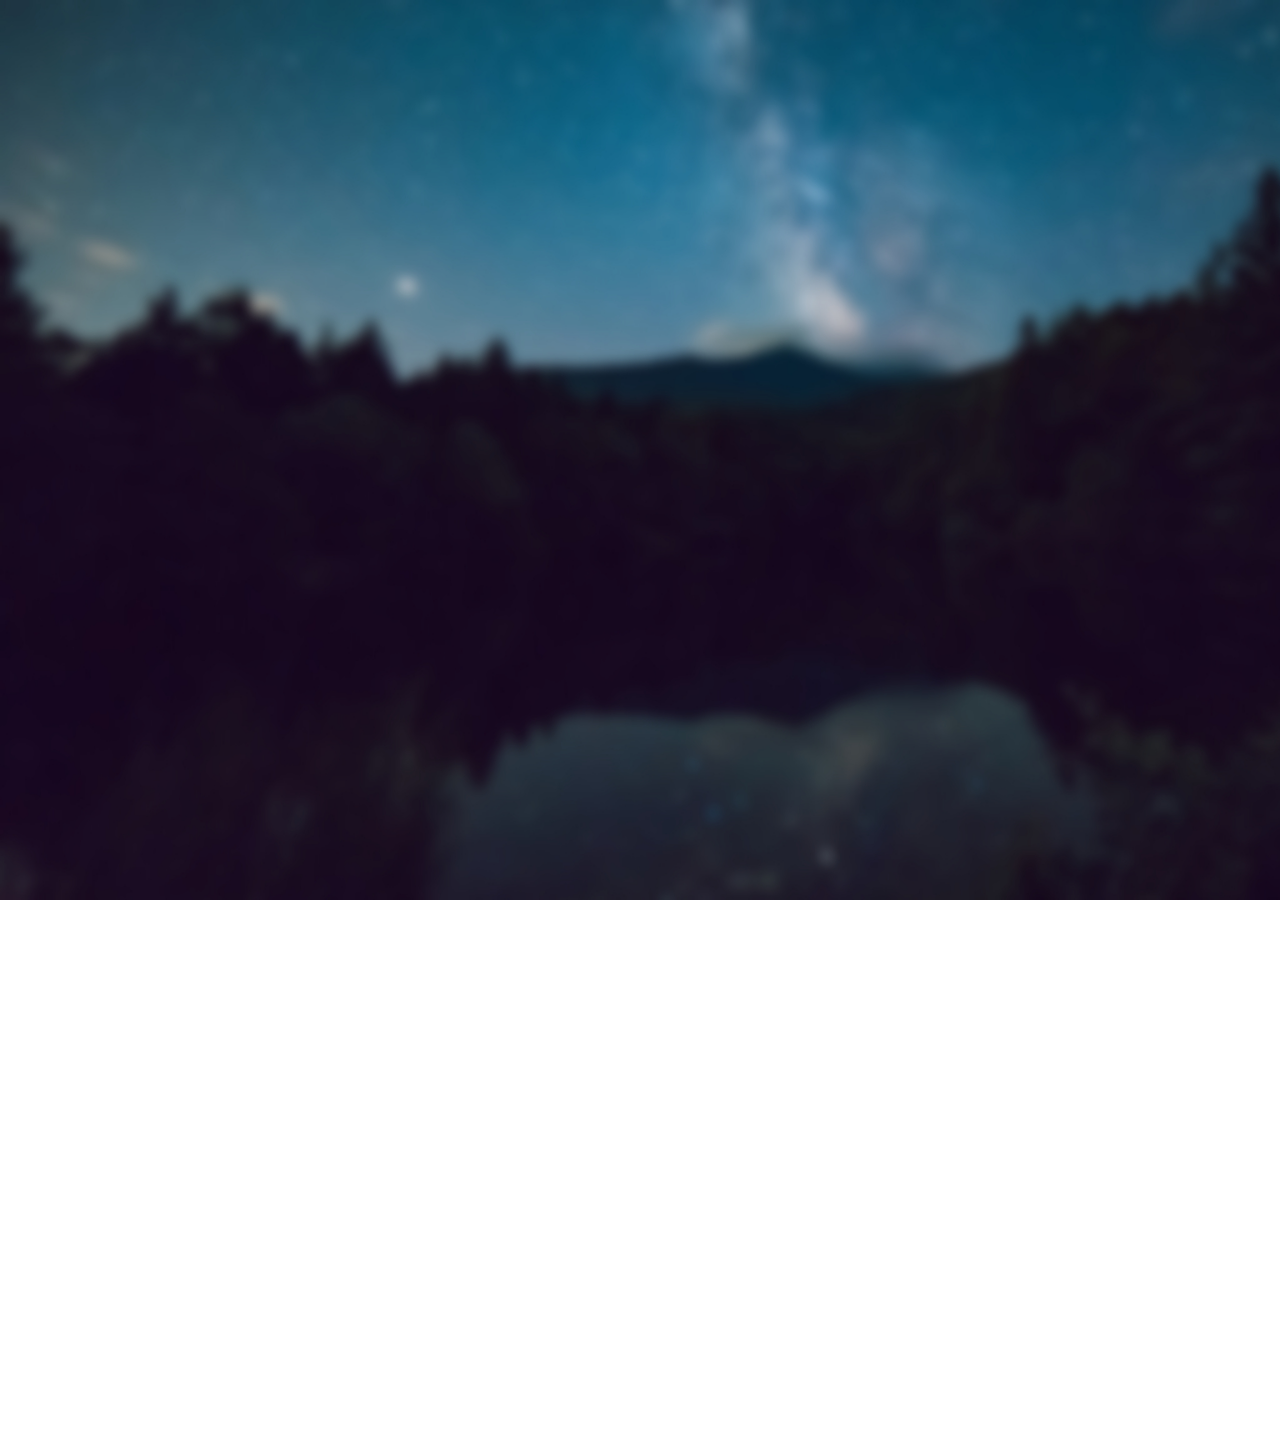
==== projects/index.html @ ea148662 "aggiunti screenshot" ====
<!doctype HTML>
<html lang="en">

<head>
    <meta charset="UTF-8">
    <meta name="viewport" content="width=device-width, initial-scale=1.0">
    <link rel="icon" href="/media/ico.ico" />
    <link rel="stylesheet" href="/index.css">
    <link rel="stylesheet" href="/projects/projects.css">
    <link href="https://fonts.googleapis.com/css2?family=Open+Sans:wght@300&family=Roboto+Mono:wght@200;300&display=swap" rel="stylesheet">
    <script src="https://ajax.googleapis.com/ajax/libs/jquery/3.5.1/jquery.min.js"></script>
    <title>Samuele Pozzani</title>
</head>

<body>

    <div class="container">
        <h1 class="mono">
            <a href="/">
                <b>SAMUELE</b> POZZANI
            </a>
        </h1>
        <div class="subtitle-border"></div>
        <div class="subtitlebox">
            <h2 class="mono">
                MY PROJECTS
            </h2>
        </div>
        <div class="subtitle-border"></div>

        <div class="projects-container">
            <h3 class="mono" style="align-self: flex-start;">AGENT DASHBOARD</h3>
            <div class="project-container">
                <div class="project-description">
                    Web application thought for internal management of bank agents. The objective consists in a clean web interface
                    where the client can find a summary of the data generated by electronic invoices for every agent in the company.
                    I designed the UI with Adobe XD and created the application using Angular framework (version 12). 
                    The data is retrieved from a RESTful Web API which already existed.
                </div>
                <img src="/media/nsc.png" class="right" alt="" srcset="">
            </div>

            <div class="divider"></div>

            <h3 class="mono" style="align-self: flex-end;">MARCONI WEBSERVER</h3>
            <div class="project-container">
                <img src="/media/marconi1.jpg" class="left" alt="" srcset="">
                <div class="project-description right">
                    Lorem ipsum dolor sit amet consectetur adipisicing elit. Possimus accusantium impedit deserunt,
                    aliquid a quos rerum at error odio quis temporibus doloremque tempore deleniti nihil mollitia,
                    corporis doloribus consequuntur accusamus.
                </div>
            </div>
            
            <div class="divider"></div>

            <h3 class="mono" style="align-self: flex-start;">CAD EAT</h3>
            <div class="project-container">
                <div class="project-description">
                    Lorem ipsum dolor sit amet consectetur adipisicing elit. Possimus accusantium impedit deserunt,
                    aliquid a quos rerum at error odio quis temporibus doloremque tempore deleniti nihil mollitia,
                    corporis doloribus consequuntur accusamus.
                </div>
                <img src="/media/cadeat1.png" class="right" alt="" srcset="">
            </div>

        </div>

    </div>



    <script src="/main.js"></script>
</body>

</html>
---- index.css ----
/* FONTS */

html {
    /* font-family: Arial, Helvetica, sans-serif; */
    font-family: 'Open Sans', sans-serif;
    font-size: 12px;
    color: white;
}

@media screen and (min-width: 320px) {
    html {
        font-size: calc(16px + 6 * ((100vw - 320px) / 680));
    }
}

@media screen and (min-width: 1440px) {
    html {
        font-size: 26px;
    }
}

.mono {
    font-family: 'Roboto Mono', monospace;
    font-weight: 300;
}

/* PAGE */

body,
html {
    padding: 0;
    margin: 0;
}

body {
    background-image: url('/media/wallpaper.jpg');
    background-repeat: no-repeat;
    background-size: cover;
    background-attachment: fixed;
}

/* CENTER */

.container {
    height: 100vh;
    width: 80vw;
    position: absolute;
    left: 50%;
    transform: translateX(-50%);
    display: flex;
    flex-direction: column;
    align-items: center;
    justify-content: center;
}

h1 {
    opacity: 0;
    text-align: center;
    margin: 1.5rem;
    letter-spacing: .5rem;
    animation: opacity-fadein-anim 2s forwards;
}

.subtitle-border {
    width: 0%;
    height: 1px;
    background-color: white;
    animation: subtitle-border-anim 1s forwards;
}

@keyframes subtitle-border-anim {
    0% {
        width: 0%
    }

    100% {
        width: 100%
    }
}

h2 {
    font-size: 0.7rem;
    letter-spacing: 0.4rem;
    text-align: center;
    opacity: 0;
    animation: opacity-fadein-anim 1s .5s forwards;
}

/* SECOND CONTAINER */

.nested-container {
    width: 90%;
    padding: 1.5rem;
    display: flex;
    justify-content: baseline;
}

/* LINKS */

#profile-link {
    display: none;
}

.links-container {
    display: block;
    width: 33%;
}

h3 {
    margin-top: 0;
    font-size: 1rem;
    letter-spacing: 0.3rem;
    opacity: 0;
    animation: opacity-fadein-anim 1s .5s forwards;
}

.link-list li {
    list-style-type: circle;
    font-size: 0.7rem;
    margin: 0.3rem;
    opacity: 0;
    animation: opacity-fadein-anim 1s forwards;
}

.link-list li a {
    margin-left: 0.5rem;
    color: white;
    cursor: pointer;
    user-select: none;
    text-decoration: none;
}

/* PROFILE */

.profile-border {
    width: 1px;
    height: 0px;
    background-color: white;
    animation: profile-border-anim 1s forwards;
}

@keyframes profile-border-anim {
    0% {
        height: 0%
    }

    100% {
        height: 100%
    }
}

.profile-container, .contacts-container {
    width: 66%;
    padding-left: 2rem;
}

.profile-text {
    font-size: 0.6rem;
    opacity: 0;
    animation: opacity-fadein-anim 1s .7s forwards;
}

.contacts-container {
    display: none;
}

@keyframes opacity-fadein-anim {
    0% {
        opacity: 0
    }

    100% {
        opacity: 1
    }
}
---- projects/projects.css ----
/* CENTER */

.container {
    height: auto;
    width: 80vw;
    position: absolute;
    left: 50%;
    transform: translateX(-50%);
    display: flex;
    flex-direction: column;
    align-items: center;
    justify-content: flex-start;
}

h1 a {
    color: white;
    text-decoration: none;
}

/* PROJECTS */

h3 {
    margin: 0em 2em 1em 2em;
    animation: opacity-fadein-anim 1s .3s forwards;
}

.projects-container {
    padding: 2em 0 2em 0;
    display: flex;
    flex-direction: column;
    align-items: center;
}

.project-container {
    margin: 0 2em 0 2em;
    display: flex;
}

.project-description {
    opacity: 0;
    font-size: 0.6rem;
    animation: opacity-fadein-anim 1s .5s forwards;
}

.project-description.right {
    text-align: right;
}

img {
    opacity: 0;
    align-self: flex-end;
    width: 50%;
    border-radius: 10px;
    box-shadow: 0 14px 28px rgba(0, 0, 0, 0.25), 0 10px 10px rgba(0, 0, 0, 0.22);
    transition: box-shadow .5s;
    animation: opacity-fadein-anim 1s .7s forwards;
}

img.left {
    margin-right: 1em; 
}

img.right {
    margin-left: 1em; 
}

img:hover {
    box-shadow: 0 19px 38px rgba(0, 0, 0, 0.30), 0 15px 12px rgba(0, 0, 0, 0.22);
}

.divider {
    height: 1px;
    width: 0%;
    background-color: white;
    margin: 2em 0 2em 0;
    animation: divider-anim 1s .3s forwards;
}

@keyframes divider-anim {
    0% {
        width: 0%
    }

    100% {
        width: 60%
    }
}
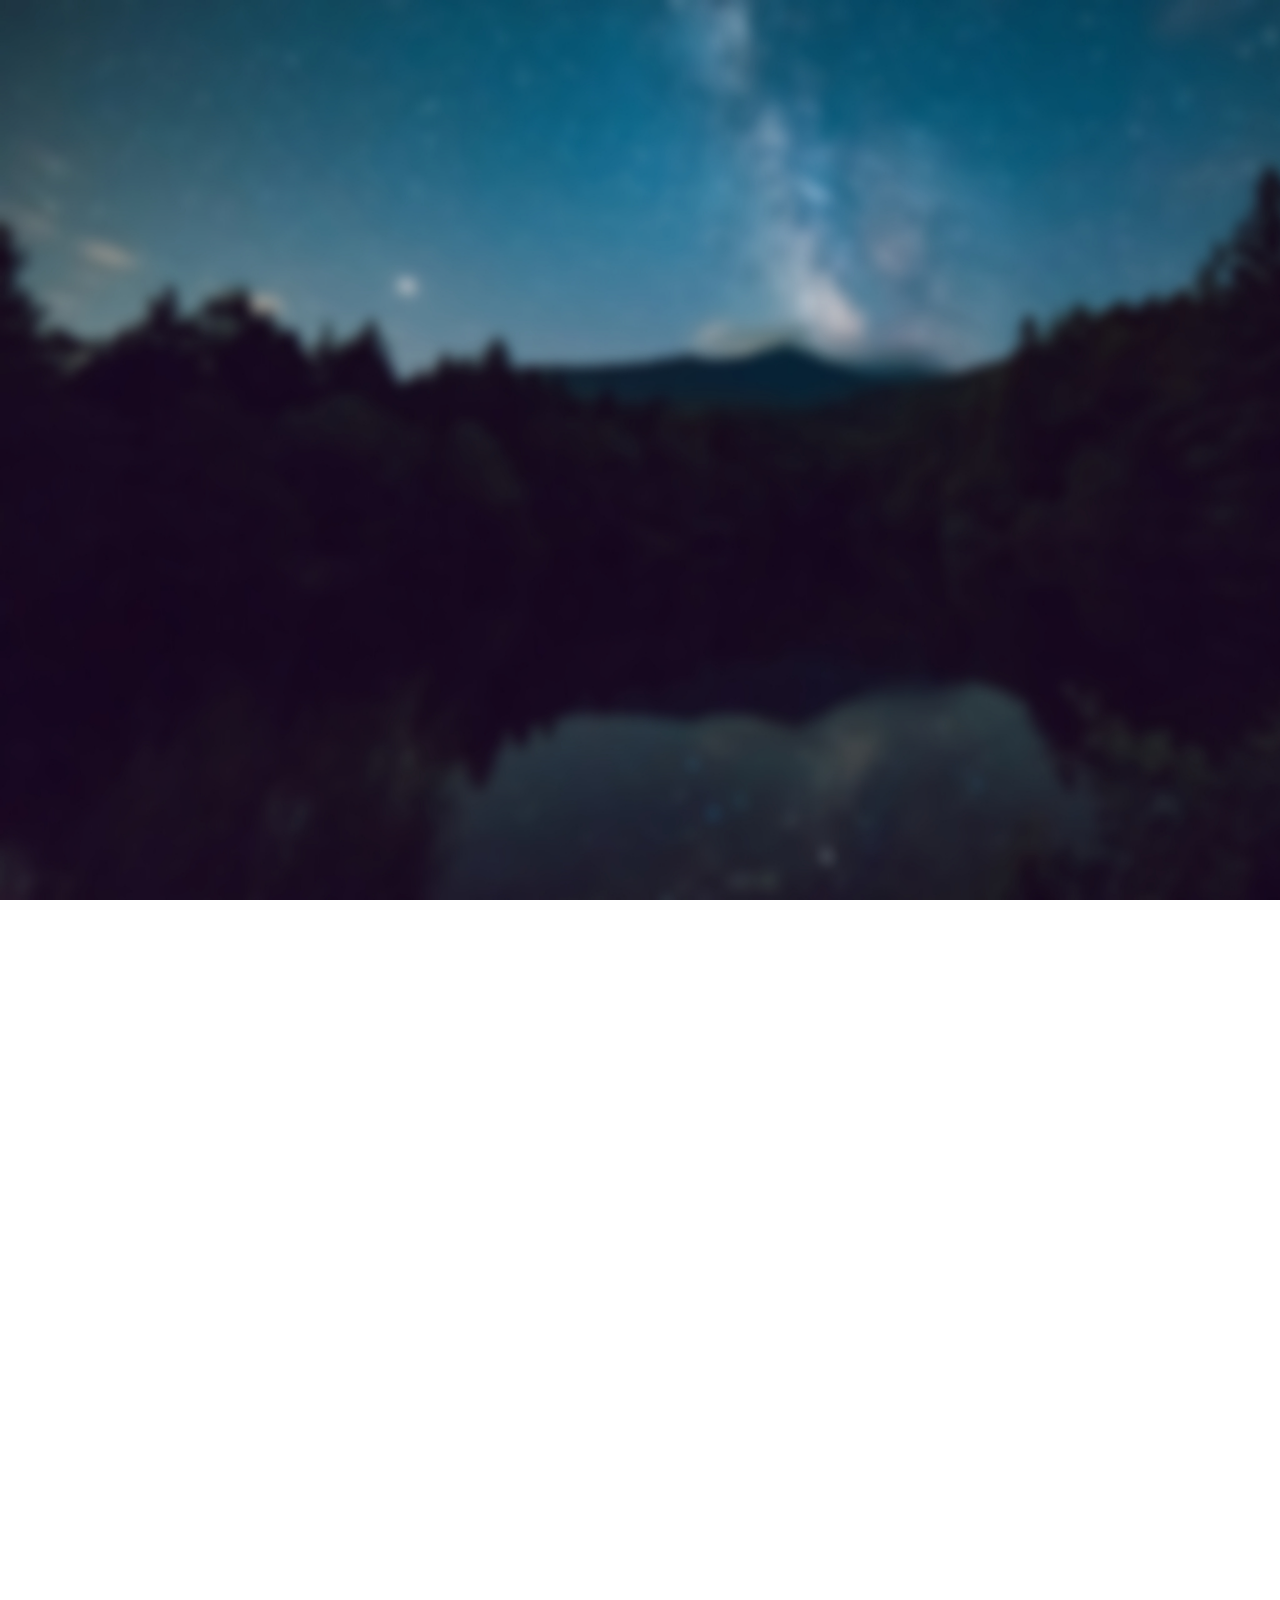
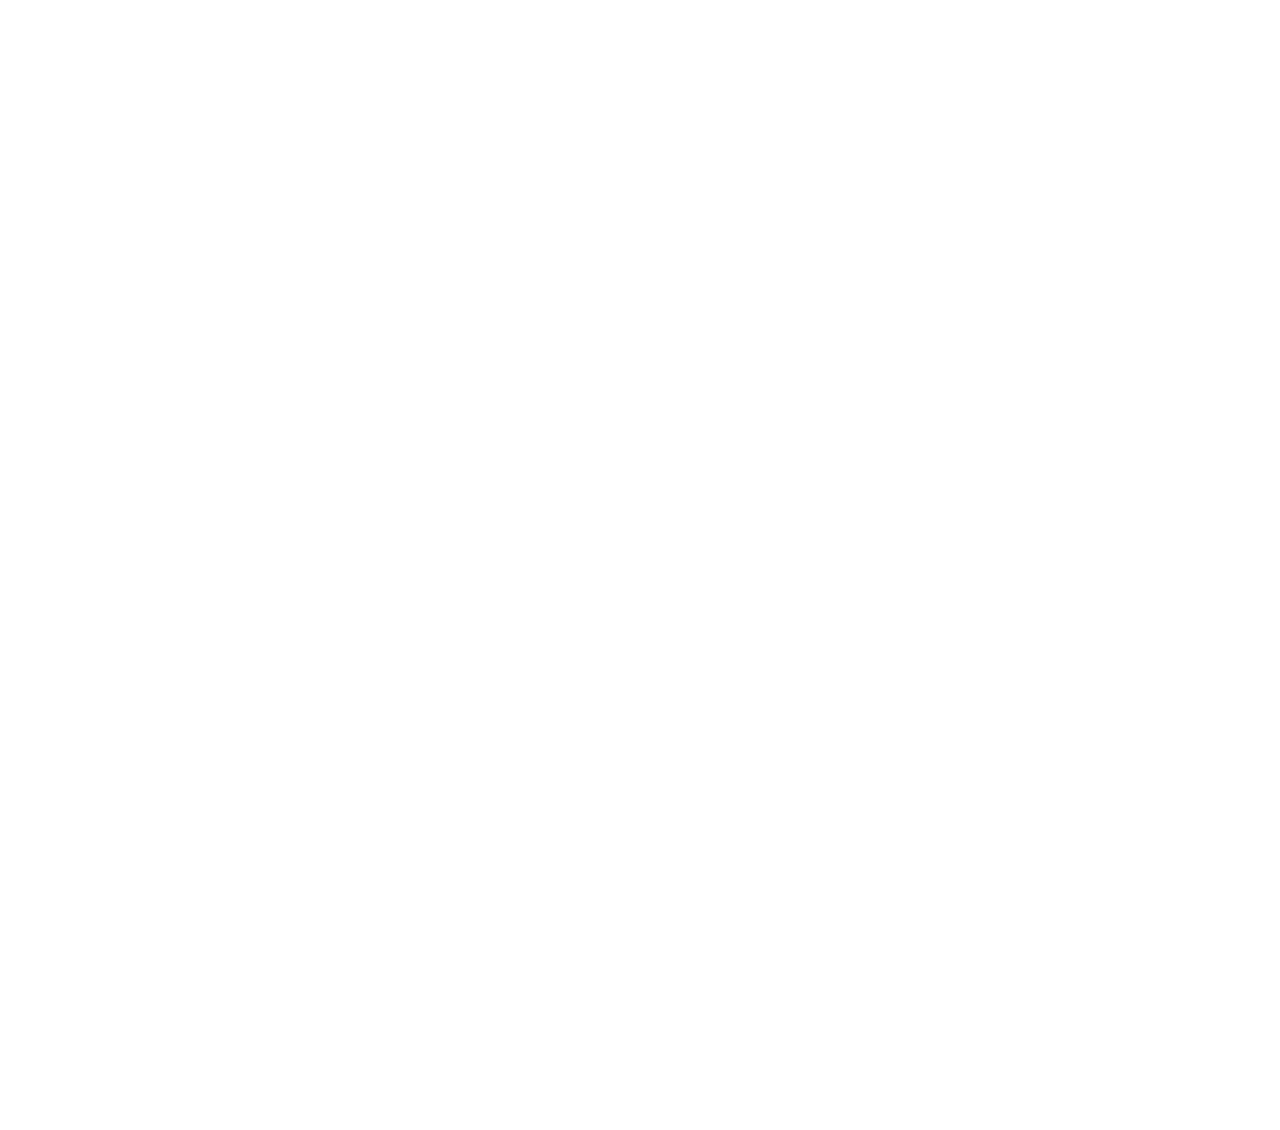
==== commit 14f056de: "updated projects" ====
--- a/projects/index.html
+++ b/projects/index.html
@@ -29,39 +29,72 @@
         <div class="subtitle-border"></div>
 
         <div class="projects-container">
-            <h3 class="mono" style="align-self: flex-start;">AGENT DASHBOARD</h3>
+            <h3 class="mono start">EMBEDDED TUNER</h3>
             <div class="project-container">
                 <div class="project-description">
-                    Web application thought for internal management of bank agents. The objective consists in a clean web interface
-                    where the client can find a summary of the data generated by electronic invoices for every agent in the company.
-                    I designed the UI with Adobe XD and created the application using Angular framework (version 12). 
-                    The data is retrieved from a RESTful Web API which already existed.
+                    Embedded Tuner is a musical tuner which can be used to tune any kind of acoustic or electric musical instruments. It analyzes the audio signal from the microphone or the input jack, detects the pitch and shows the corresponding note on the display. It can also play any desired note with the buzzer to check the intonation by ear.<br><br>
+                    The project was developed for the course Embedded Software for the Internet of Things at the University of Trento. The software is written in C and is compatible with the Texas Instruments MSP432 microcontroller.<br><br>
+                    More info on <a href="https://github.com/sampozz/EmbeddedTuner">GitHub</a>. 
                 </div>
-                <img src="/media/nsc.png" class="right" alt="" srcset="">
+                <img src="/media/tuner.jpeg" class="right" alt="" srcset="">
+            </div>
+
+            <div class="divider"></div>
+            
+            <h3 class="mono start">ROBOTICS PROJECT</h3>
+            <div class="project-container rev">
+                <img src="/media/robotics.png" class="left" alt="" srcset="">
+                <div class="project-description right">
+                    A mobile robot equipped with a 3D camera moves in a room with four circular areas, and it has to localise and classify four objects which are positioned inside every area. A robotic arm with 6-DoF picks up the object and places it in a basket according to its class. <br><br>
+                    The project was developed for the course Fundamentals of Robotics at the University of Trento. The software is written in C++ and Python and it is based on the ROS middleware to enable communication and parallelism between nodes. The computer vision part for image recognition works on the YOLOv5 model. <br><br>
+                    More info on <a href="https://github.com/sampozz/RoboticsProject">GitHub</a>. 
+                </div>
             </div>
 
             <div class="divider"></div>
 
-            <h3 class="mono" style="align-self: flex-end;">MARCONI WEBSERVER</h3>
+            <h3 class="mono start">AUTOMATED NETWORK SLICE OPTIMIZATION - SDN</h3>
             <div class="project-container">
-                <img src="/media/marconi1.jpg" class="left" alt="" srcset="">
+                <div class="project-description">
+                    A RYU-based SDN controller written in Python slices the network, dynamically re-allocates services, and schedules new routes in order to maintain the desired QoS. The simulation is based on Mininet, a realistic virtual network running real kernel, switch and application code on a Comnetsemu Virtual Machine. The case study refers to a modern datacenter network topology called Fat-Tree as described in the research article <a href="https://dl.acm.org/doi/10.1145/1402946.1402967">"A scalable, commodity data center network architecture" (Mohammad Al-Fares et al., 2008)</a>.<br><br>
+                    The project was developed for the course Softwarized and Virtualized Mobile Networks at the University of Trento.<br><br>
+                    More info on <a href="https://github.com/sampozz/SDN-Slice-Setup-Optimization">GitHub</a>. 
+                </div>
+                <img src="/media/sdn.png" class="right" alt="" srcset="">
+            </div>
+
+            <div class="divider"></div>
+            
+            
+            <h3 class="mono start">AGENT DASHBOARD</h3>
+            <div class="project-container rev">
+                <img src="/media/nsc.png" class="left" alt="" srcset="">
                 <div class="project-description right">
-                    Lorem ipsum dolor sit amet consectetur adipisicing elit. Possimus accusantium impedit deserunt,
-                    aliquid a quos rerum at error odio quis temporibus doloremque tempore deleniti nihil mollitia,
-                    corporis doloribus consequuntur accusamus.
+                    "Rendicontazione" is a web application thought for internal management of bank agents. It consists of a clean dashboard interface where the client can find a summary of the data generated by electronic invoices for every agent in the company. <br><br>
+                    I designed the UI with Adobe XD and developed the application using Angular framework. The data is retrieved from a Web API with RESTful communication.
                 </div>
+            </div>
+
+            <div class="divider"></div>
+
+            <h3 class="mono end">MARCONI WEBSERVER</h3>
+            <div class="project-container">
+                <div class="project-description">
+                    "Marconi Webserver" is a web application which collects all the online services of the technical high school "G. Marconi" in Verona, Italy. Professors, students and staff members can log in on the webserver and access a lot of features such as the lessons timetable with a customized and aesthetic user experience. I worked with a special team of four students during 2020 summer holidays. <br><br>
+                    We developed the application frontend with Angular framework which connects to a Web API written in Python (Flask) for the backend operations.
+                </div>
+                <img src="/media/marconi1.jpg" class="right" alt="" srcset="">
             </div>
             
             <div class="divider"></div>
 
-            <h3 class="mono" style="align-self: flex-start;">CAD EAT</h3>
-            <div class="project-container">
-                <div class="project-description">
-                    Lorem ipsum dolor sit amet consectetur adipisicing elit. Possimus accusantium impedit deserunt,
-                    aliquid a quos rerum at error odio quis temporibus doloremque tempore deleniti nihil mollitia,
-                    corporis doloribus consequuntur accusamus.
+            <h3 class="mono start">CAD EAT</h3>
+            <div class="project-container rev">
+                <img src="/media/cadeat1.png" class="left" alt="" srcset="">
+                <div class="project-description right">
+                    "CAD EAT" is the project I worked on during a three-month school internship in a team with another student. It allows employees to order a salad from the company canteen with custom ingredients. We went through all the design process by interviewing the clients and proposing them different features. <br><br>
+                    The application frontend works on Angular framework which communicates with a Web API backend developed using ASP.NET. We also designed the relational database which runs on Microsoft SQL Server.
                 </div>
-                <img src="/media/cadeat1.png" class="right" alt="" srcset="">
             </div>
 
         </div>
--- a/index.css
+++ b/index.css
@@ -35,8 +35,11 @@
 body {
     background-image: url('/media/wallpaper.jpg');
     background-repeat: no-repeat;
+    -webkit-background-repeat: no-repeat;
     background-size: cover;
+    -webkit-background-size: cover;
     background-attachment: fixed;
+    -webkit-background-attachment: fixed;
 }
 
 /* CENTER */
@@ -59,6 +62,11 @@
     margin: 1.5rem;
     letter-spacing: .5rem;
     animation: opacity-fadein-anim 2s forwards;
+    -webkit-animation: opacity-fadein-anim 2s forwards;
+}
+
+h1 b {
+    font-weight: 600;
 }
 
 .subtitle-border {
@@ -66,9 +74,20 @@
     height: 1px;
     background-color: white;
     animation: subtitle-border-anim 1s forwards;
+    -webkit-animation: subtitle-border-anim 1s forwards;
 }
 
 @keyframes subtitle-border-anim {
+    0% {
+        width: 0%
+    }
+
+    100% {
+        width: 100%
+    }
+}
+
+@-webkit-keyframes subtitle-border-anim {
     0% {
         width: 0%
     }
@@ -84,6 +103,7 @@
     text-align: center;
     opacity: 0;
     animation: opacity-fadein-anim 1s .5s forwards;
+    -webkit-animation: opacity-fadein-anim 1s .5s forwards;
 }
 
 /* SECOND CONTAINER */
@@ -112,6 +132,7 @@
     letter-spacing: 0.3rem;
     opacity: 0;
     animation: opacity-fadein-anim 1s .5s forwards;
+    -webkit-animation: opacity-fadein-anim 1s .5s forwards;
 }
 
 .link-list li {
@@ -120,6 +141,7 @@
     margin: 0.3rem;
     opacity: 0;
     animation: opacity-fadein-anim 1s forwards;
+    -webkit-animation: opacity-fadein-anim 1s forwards;
 }
 
 .link-list li a {
@@ -137,6 +159,7 @@
     height: 0px;
     background-color: white;
     animation: profile-border-anim 1s forwards;
+    -webkit-animation: profile-border-anim 1s forwards;
 }
 
 @keyframes profile-border-anim {
@@ -149,7 +172,8 @@
     }
 }
 
-.profile-container, .contacts-container {
+.profile-container,
+.contacts-container {
     width: 66%;
     padding-left: 2rem;
 }
@@ -158,6 +182,7 @@
     font-size: 0.6rem;
     opacity: 0;
     animation: opacity-fadein-anim 1s .7s forwards;
+    -webkit-animation: opacity-fadein-anim 1s .7s forwards;
 }
 
 .contacts-container {
@@ -172,4 +197,127 @@
     100% {
         opacity: 1
     }
+}
+
+@-webkit-keyframes opacity-fadein-anim {
+    0% {
+        opacity: 0
+    }
+
+    100% {
+        opacity: 1
+    }
+}
+
+/* CONTACT INFO */
+
+.profile-text img {
+    width: 1.5em;
+    margin-right: 1em;
+}
+
+.profile-text a {
+    margin: 1em 0 1em 0;
+    display: flex;
+    align-content: center;
+    text-decoration: none;
+}
+
+.profile-text div {
+    display: inline-block;
+    color: white;
+}
+
+
+/* MOBILE */
+
+@media only screen and (max-width: 767px) {
+
+    .container {
+        width: 90vw;
+    }
+
+    .subtitlebox {
+        width: 80%;
+    }
+
+    h2 {
+        line-height: 1.5em;
+    }
+
+    @keyframes subtitle-border-anim {
+        0% {
+            width: 0%
+        }
+
+        100% {
+            width: 100%
+        }
+    }
+
+    @-webkit-keyframes subtitle-border-anim {
+        0% {
+            width: 0%
+        }
+
+        100% {
+            width: 100%
+        }
+    }
+
+    .nested-container {
+        flex-direction: column-reverse;
+    }
+
+    .profile-container,
+    .contacts-container {
+        width: 100%;
+        padding-left: 0;
+    }
+
+
+    .links-container {
+        display: block;
+        width: 100%;
+    }
+
+    .profile-border {
+        width: 0;
+        height: 1px !important;
+        background-color: white;
+        align-self: center;
+        margin: 1.5em 0 1.5em 0;
+        animation: profile-border-anim 1s .5s forwards;
+        -webkit-animation: profile-border-anim 1s .5s forwards;
+    }
+
+    .profile-text {
+        text-align: justify;
+    }
+
+    @keyframes profile-border-anim {
+        0% {
+            width: 0%
+        }
+
+        100% {
+            width: 50%
+        }
+    }
+
+    @-webkit-keyframes profile-border-anim {
+        0% {
+            width: 0%
+        }
+
+        100% {
+            width: 50%
+        }
+    }
+}
+
+/* SCROLLBAR */
+
+::-webkit-scrollbar {
+    width: 0;
 }--- a/projects/projects.css
+++ b/projects/projects.css
@@ -22,6 +22,15 @@
 h3 {
     margin: 0em 2em 1em 2em;
     animation: opacity-fadein-anim 1s .3s forwards;
+    -webkit-animation: opacity-fadein-anim 1s .3s forwards;
+}
+
+h3.start {
+    align-self: flex-start;
+}
+
+h3.end {
+    align-self: flex-end;
 }
 
 .projects-container {
@@ -37,9 +46,15 @@
 }
 
 .project-description {
+    width: 50%;
     opacity: 0;
     font-size: 0.6rem;
     animation: opacity-fadein-anim 1s .5s forwards;
+    -webkit-animation: opacity-fadein-anim 1s .5s forwards;
+}
+
+.project-description a {
+    color: white;
 }
 
 .project-description.right {
@@ -54,14 +69,15 @@
     box-shadow: 0 14px 28px rgba(0, 0, 0, 0.25), 0 10px 10px rgba(0, 0, 0, 0.22);
     transition: box-shadow .5s;
     animation: opacity-fadein-anim 1s .7s forwards;
+    -webkit-animation: opacity-fadein-anim 1s .7s forwards;
 }
 
 img.left {
-    margin-right: 1em; 
+    margin-right: 1em;
 }
 
 img.right {
-    margin-left: 1em; 
+    margin-left: 1em;
 }
 
 img:hover {
@@ -74,6 +90,7 @@
     background-color: white;
     margin: 2em 0 2em 0;
     animation: divider-anim 1s .3s forwards;
+    -webkit-animation: divider-anim 1s .3s forwards;
 }
 
 @keyframes divider-anim {
@@ -84,4 +101,51 @@
     100% {
         width: 60%
     }
+}
+
+@-webkit-keyframes divider-anim {
+    0% {
+        width: 0%
+    }
+
+    100% {
+        width: 60%
+    }
+}
+
+/* MOBILE */
+
+@media only screen and (max-width: 767px) {
+
+    .container {
+        width: 90vw;
+    }
+
+    .project-container {
+        flex-direction: column;
+    }
+
+    .project-container.rev {
+        flex-direction: column-reverse;
+    }
+
+    .project-description {
+        width: 100%;
+        text-align: justify !important;
+        opacity: 0;
+        font-size: 0.6rem;
+        animation: opacity-fadein-anim 1s .5s forwards;
+        -webkit-animation: opacity-fadein-anim 1s .5s forwards;
+    }
+
+    img {
+        width: 90%;
+        align-self: center;
+        margin: 1.5em 0 0 0 !important;
+    }
+
+    h3 {
+        align-self: flex-start !important;
+    }
+
 }